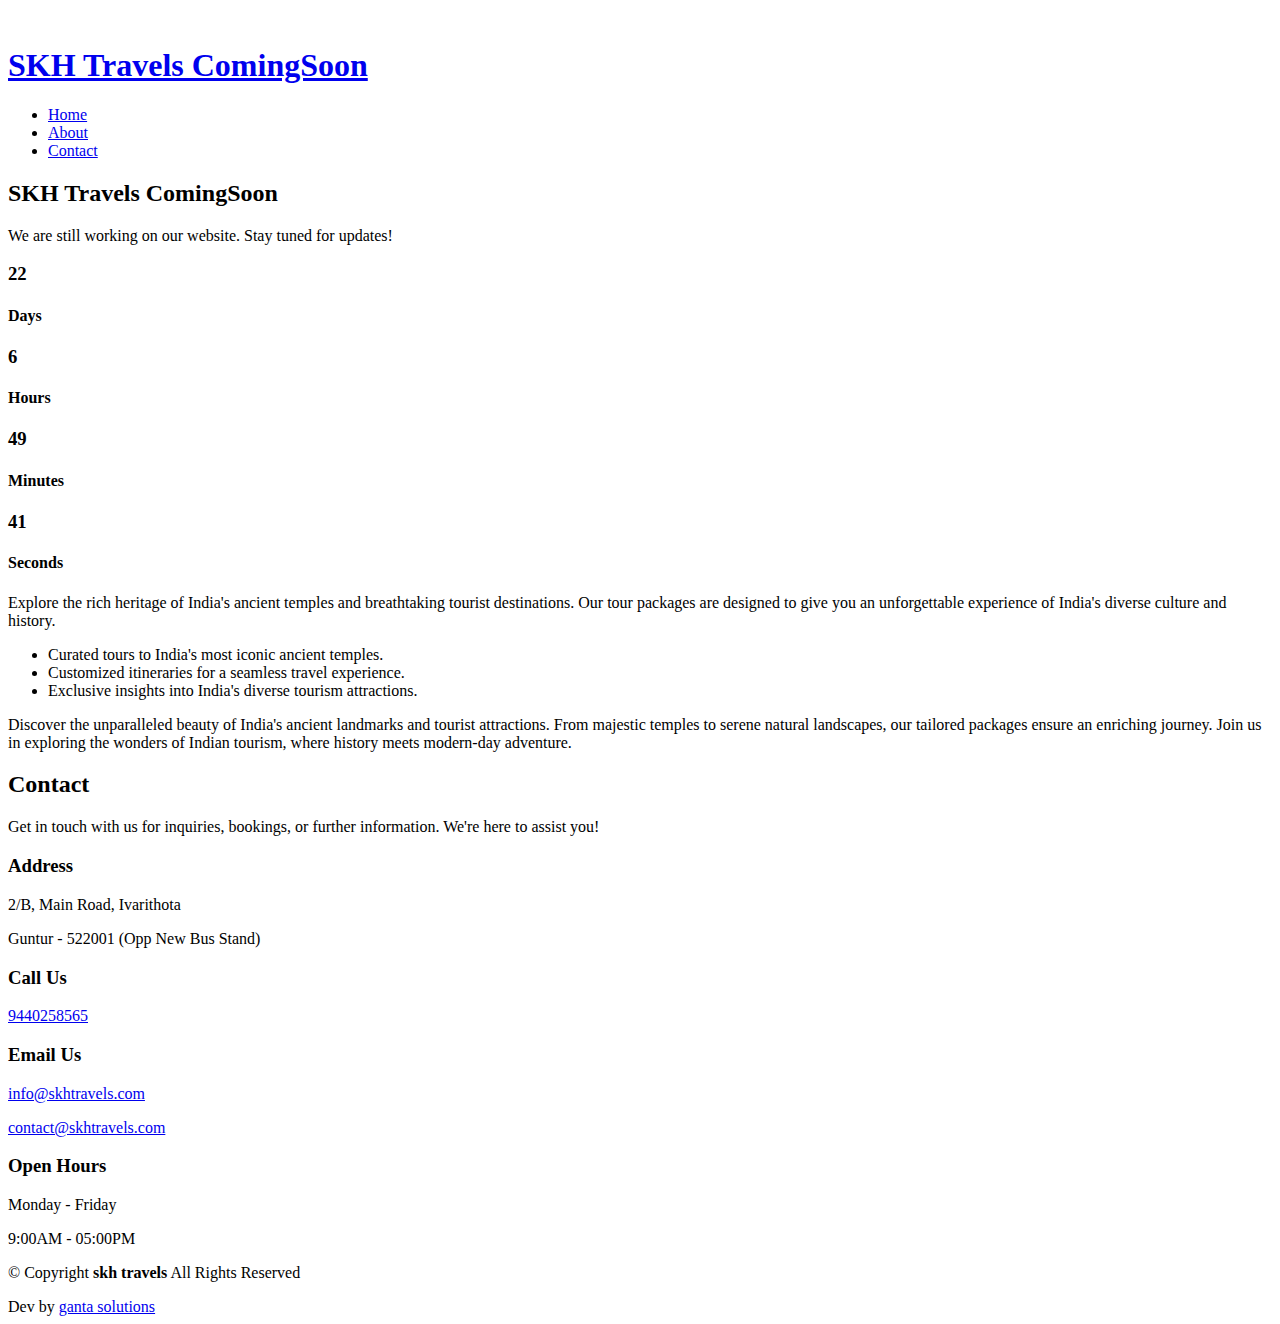
==== index.html @ 2657eab3 "Create index.html" ====
<!DOCTYPE html>
<html lang="en">

<head>
  <meta charset="utf-8">
  <meta content="width=device-width, initial-scale=1.0" name="viewport">
  <title>skh travells</title>
  <meta name="description" content="">
  <meta name="keywords" content="">

  <!-- Favicons -->
  <link href="favicon.jpg" rel="icon">
  <link href="apple-touch-icon.jpg" rel="apple-touch-icon">

  <!-- Fonts -->
  <link href="https://fonts.googleapis.com" rel="preconnect">
  <link href="https://fonts.gstatic.com" rel="preconnect" crossorigin>
  <link href="https://fonts.googleapis.com/css2?family=Roboto:ital,wght@0,100;0,300;0,400;0,500;0,700;0,900;1,100;1,300;1,400;1,500;1,700;1,900&family=Poppins:ital,wght@0,100;0,200;0,300;0,400;0,500;0,600;0,700;0,800;0,900;1,100;1,200;1,300;1,400;1,500;1,600;1,700;1,800;1,900&family=Raleway:ital,wght@0,100;0,200;0,300;0,400;0,500;0,600;0,700;0,800;0,900;1,100;1,200;1,300;1,400;1,500;1,600;1,700;1,800;1,900&display=swap" rel="stylesheet">

  <!-- Vendor CSS Files -->
  <link href="bootstrap.min.css" rel="stylesheet">
  <link href="bootstrap-icons.css" rel="stylesheet">
  <link href="aos.css" rel="stylesheet">

  <!-- Main CSS File -->
  <link href="main.css" rel="stylesheet">


</head>

<body class="index-page">

  <header id="header" class="header d-flex align-items-center px-3 sticky-top">
    <div class="container-fluid position-relative d-flex align-items-center justify-content-between">

      <a href="index.html" class="logo d-flex align-items-center">
        <img src="logo.jpg" alt="">
        <h1 class="sitename"> SKH Travels ComingSoon</h1>
      </a>

      <nav id="navmenu" class="navmenu">
        <ul>
          <li><a href="#hero" class="active">Home</a></li>
          <li><a href="#about">About</a></li>
          <li><a href="#contact">Contact</a></li>
        </ul>
        <i class="mobile-nav-toggle d-xl-none bi bi-list"></i>
      </nav>

    </div>
  </header>

  <main class="main">

    <!-- Hero Section -->
    <section id="hero" class="hero section transparent-background">

      <div class="container text-center" data-aos="fade-up" data-aos-delay="100">
        <div class="row justify-content-center">
          <div class="col-lg-8">
            <h2>SKH Travels ComingSoon</h2>
            <p>We are still working on our website. Stay tuned for updates!</p>
          </div>
          <div class="countdown d-flex justify-content-center" data-count="2025/12/3">
            <div>
              <h3 class="count-days">22</h3>
              <h4>Days</h4>
            </div>
            <div>
              <h3 class="count-hours">6</h3>
              <h4>Hours</h4>
            </div>
            <div>
              <h3 class="count-minutes">49</h3>
              <h4>Minutes</h4>
            </div>
            <div>
              <h3 class="count-seconds">41</h3>
              <h4>Seconds</h4>
            </div>
          </div>

          
          <div class="social-links">
            <a href="#"><i class="bi bi-twitter-x"></i></a>
            <a href="#"><i class="bi bi-facebook"></i></a>
            <a href="#"><i class="bi bi-instagram"></i></a>
            <a href="#"><i class="bi bi-linkedin"></i></a>
          </div>

        </div>
      </div>

    </section><!-- /Hero Section -->

    <!-- About Section -->
<section id="about" class="about section transparent-background">

  <div class="container">

    <div class="row gy-4">

      <div class="col-lg-6 content" data-aos="fade-up" data-aos-delay="100">
        <p>
          Explore the rich heritage of India's ancient temples and breathtaking tourist destinations. Our tour packages are designed to give you an unforgettable experience of India's diverse culture and history.
        </p>
        <ul>
          <li><i class="bi bi-check2-circle"></i> <span>Curated tours to India's most iconic ancient temples.</span></li>
          <li><i class="bi bi-check2-circle"></i> <span>Customized itineraries for a seamless travel experience.</span></li>
          <li><i class="bi bi-check2-circle"></i> <span>Exclusive insights into India's diverse tourism attractions.</span></li>
        </ul>
      </div>

      <div class="col-lg-6" data-aos="fade-up" data-aos-delay="200">
        <p>
          Discover the unparalleled beauty of India's ancient landmarks and tourist attractions. From majestic temples to serene natural landscapes, our tailored packages ensure an enriching journey. Join us in exploring the wonders of Indian tourism, where history meets modern-day adventure.
        </p>
      </div>

    </div>

  </div>

</section>
<!-- /About Section -->


    <!-- Contact Section -->
<section id="contact" class="contact section transparent-background">

  <!-- Section Title -->
  <div class="container section-title" data-aos="fade-up">
    <h2>Contact</h2>
    <p>Get in touch with us for inquiries, bookings, or further information. We're here to assist you!</p>
  </div><!-- End Section Title -->

  <div class="container" data-aos="fade-up" data-aos-delay="100">

    <div class="row gy-4">

      <div class="col-lg-6">

        <div class="row gy-4">
          <div class="col-md-6">
            <div class="info-item" data-aos="fade" data-aos-delay="200">
              <i class="bi bi-geo-alt"></i>
              <h3>Address</h3>
              <p>2/B, Main Road, Ivarithota</p>
              <p>Guntur - 522001 (Opp New Bus Stand)</p>
            </div>
          </div><!-- End Info Item -->

          <div class="col-md-6">
            <div class="info-item" data-aos="fade" data-aos-delay="300">
              <i class="bi bi-telephone"></i>
              <h3>Call Us</h3>
              <p><a href="tel:9440258565">9440258565</a></p>
            </div>
          </div><!-- End Info Item -->

          <div class="col-md-6">
            <div class="info-item" data-aos="fade" data-aos-delay="400">
              <i class="bi bi-envelope"></i>
              <h3>Email Us</h3>
              <p><a href="mailto:info@skhtravels.com">info@skhtravels.com</a></p>
              <p><a href="mailto:contact@skhtravels.com">contact@skhtravels.com</a></p>
            </div>
          </div><!-- End Info Item -->

          <div class="col-md-6">
            <div class="info-item" data-aos="fade" data-aos-delay="500">
              <i class="bi bi-clock"></i>
              <h3>Open Hours</h3>
              <p>Monday - Friday</p>
              <p>9:00AM - 05:00PM</p>
            </div>
          </div><!-- End Info Item -->

        </div>

      </div>

    </div>

  </div>

</section>
<!-- /Contact Section -->


  </main>

  <footer id="footer" class="footer transparent-background">

    <div class="container">
      <div class="copyright text-center ">
        <p>© <span>Copyright</span> <strong class="px-1 sitename">skh travels</strong> <span>All Rights Reserved</span></p>
      </div>
      <div class="social-links d-flex justify-content-center">
        <a href=""><i class="bi bi-twitter-x"></i></a>
        <a href=""><i class="bi bi-facebook"></i></a>
        <a href=""><i class="bi bi-instagram"></i></a>
        <a href=""><i class="bi bi-linkedin"></i></a>
      </div>
      <div class="credits">
        Dev by <a href="https://gantasolutions.com/">ganta solutions</a>
      </div>
    </div>

  </footer>

  <!-- Scroll Top -->
  <a href="#" id="scroll-top" class="scroll-top d-flex align-items-center justify-content-center"><i class="bi bi-arrow-up-short"></i></a>

  <!-- Preloader -->
  <div id="preloader"></div>

  <!-- Vendor JS Files -->
  <script src="bootstrap.bundle.min.js"></script>
  <script src="validate.js"></script>
  <script src="aos.js"></script>

  <!-- Main JS File -->
  <script src="main.js"></script>

</body>

</html>
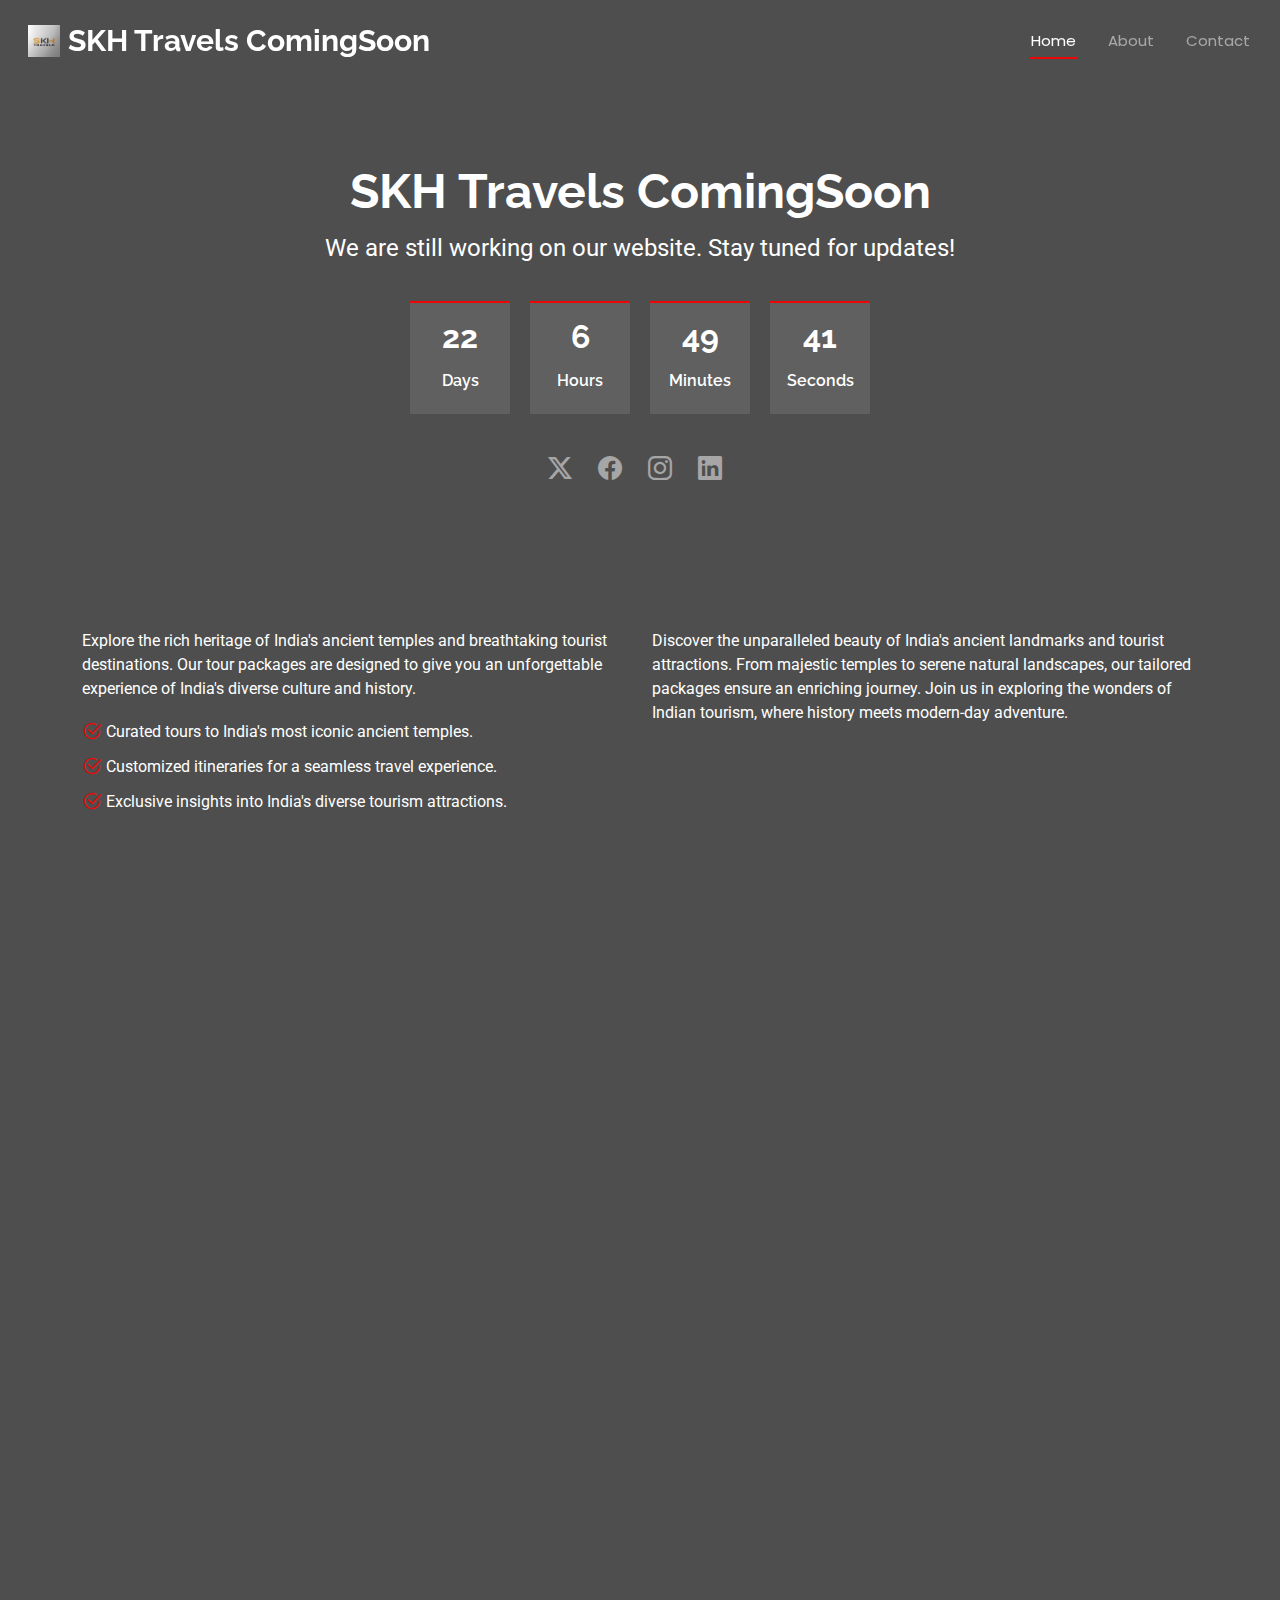
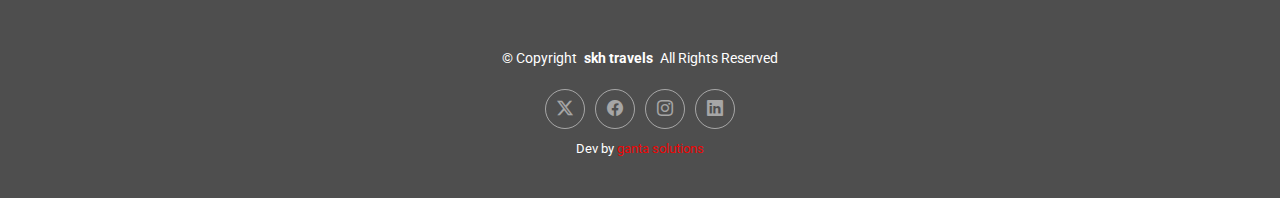
==== commit 4edc865c: "Update index.html" ====
--- a/index.html
+++ b/index.html
@@ -11,6 +11,11 @@
   <!-- Favicons -->
   <link href="favicon.jpg" rel="icon">
   <link href="apple-touch-icon.jpg" rel="apple-touch-icon">
+  <!-- Bootstrap Icons -->
+<link href="https://cdn.jsdelivr.net/npm/bootstrap-icons/font/bootstrap-icons.css" rel="stylesheet">
+ 
+
+
 
   <!-- Fonts -->
   <link href="https://fonts.googleapis.com" rel="preconnect">
@@ -24,6 +29,8 @@
 
   <!-- Main CSS File -->
   <link href="main.css" rel="stylesheet">
+ 
+
 
 
 </head>
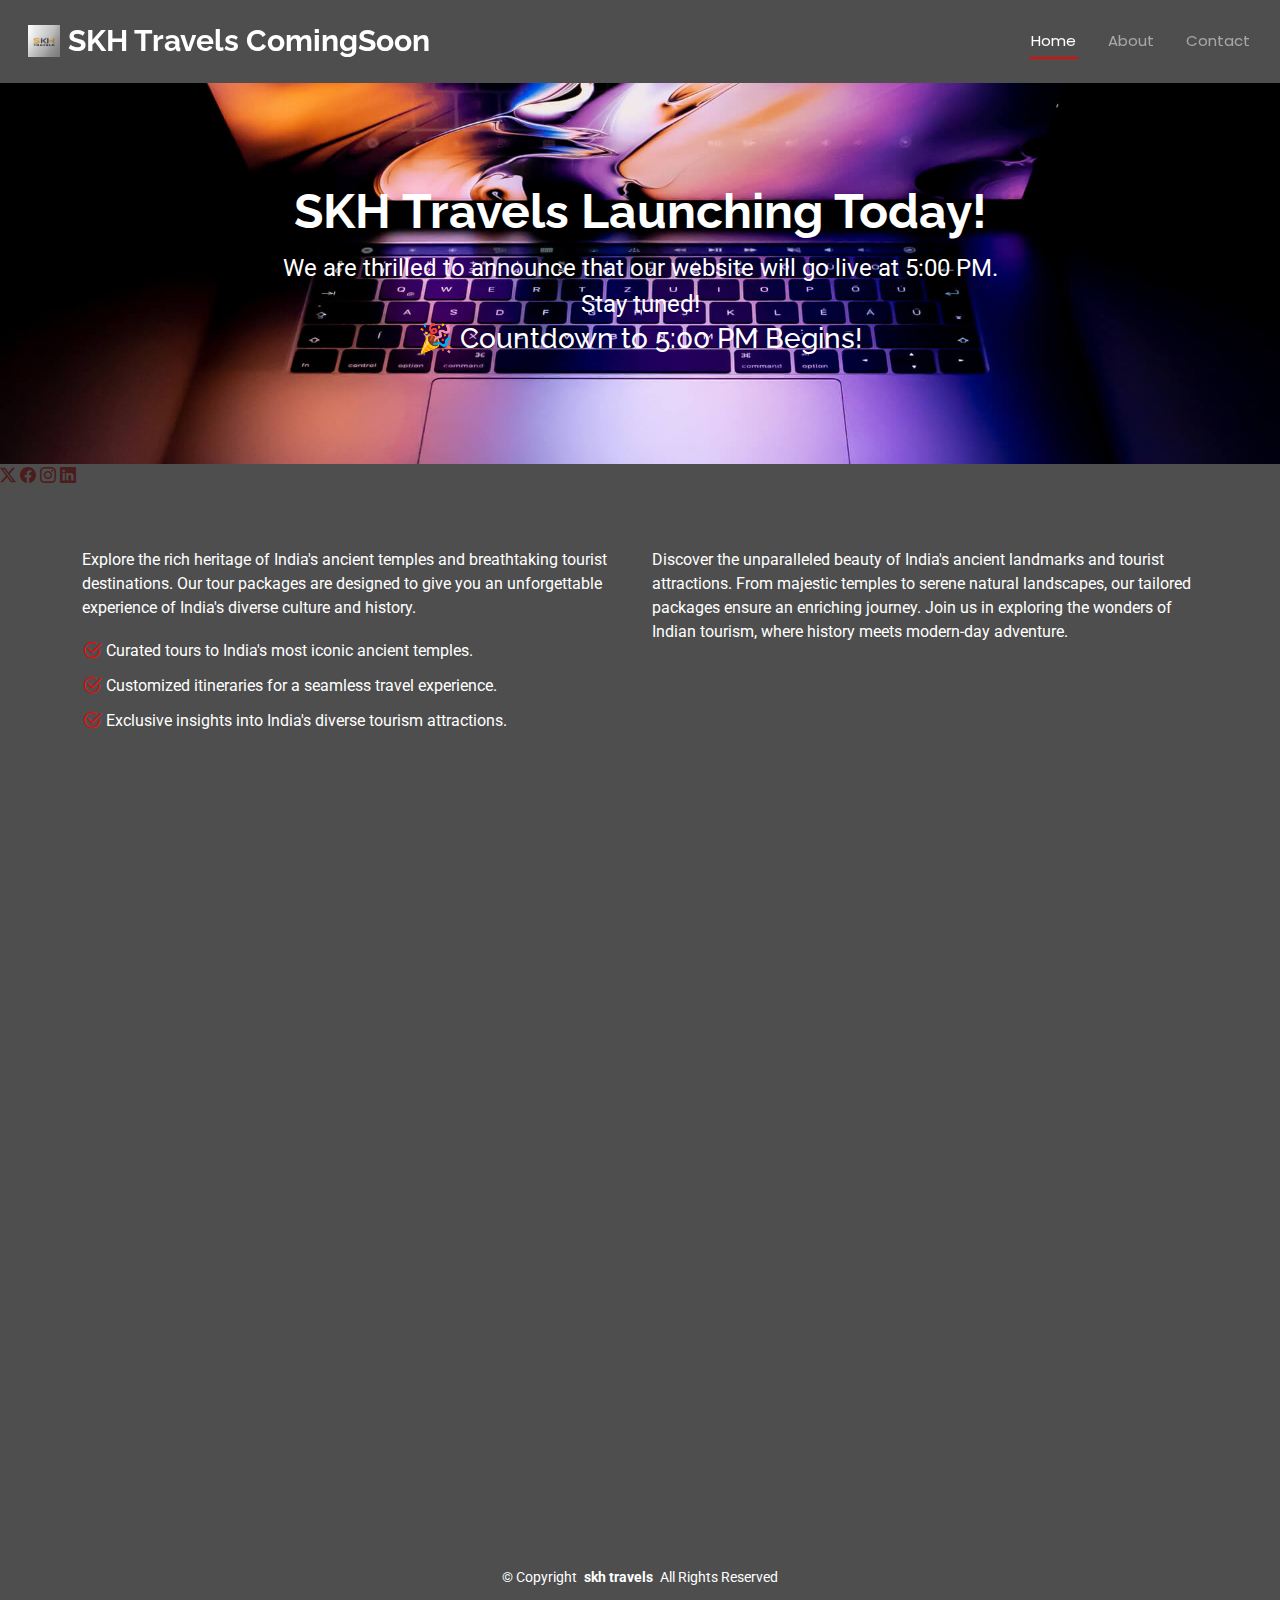
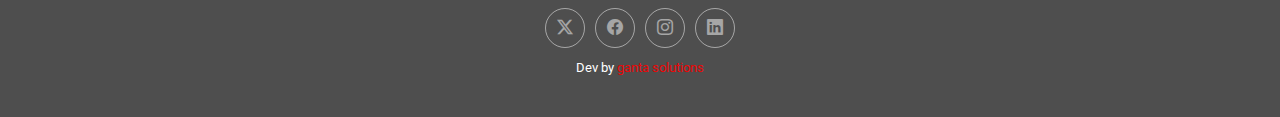
==== commit 5fa0a4ed: "Update index.html" ====
--- a/index.html
+++ b/index.html
@@ -60,32 +60,22 @@
   <main class="main">
 
     <!-- Hero Section -->
-    <section id="hero" class="hero section transparent-background">
-
-      <div class="container text-center" data-aos="fade-up" data-aos-delay="100">
-        <div class="row justify-content-center">
-          <div class="col-lg-8">
-            <h2>SKH Travels ComingSoon</h2>
-            <p>We are still working on our website. Stay tuned for updates!</p>
-          </div>
-          <div class="countdown d-flex justify-content-center" data-count="2025/12/3">
-            <div>
-              <h3 class="count-days">22</h3>
-              <h4>Days</h4>
-            </div>
-            <div>
-              <h3 class="count-hours">6</h3>
-              <h4>Hours</h4>
-            </div>
-            <div>
-              <h3 class="count-minutes">49</h3>
-              <h4>Minutes</h4>
-            </div>
-            <div>
-              <h3 class="count-seconds">41</h3>
-              <h4>Seconds</h4>
-            </div>
-          </div>
+<section id="hero" class="hero section transparent-background">
+
+  <div class="container text-center" data-aos="fade-up" data-aos-delay="100">
+    <div class="row justify-content-center">
+      <div class="col-lg-8">
+        <h2>SKH Travels Launching Today!</h2>
+        <p>We are thrilled to announce that our website will go live at 5:00 PM. Stay tuned!</p>
+      </div>
+      <div class="launching-time d-flex justify-content-center">
+        <h3>🎉 Countdown to 5:00 PM Begins!</h3>
+      </div>
+    </div>
+  </div>
+
+</section>
+
 
           
           <div class="social-links">
--- a/main.css
+++ b/main.css
@@ -1,15 +1,4 @@
-/**
-* Template Name: ComingSoon
-* Template URL: https://bootstrapmade.com/comingsoon-free-html-bootstrap-template/
-* Updated: Aug 07 2024 with Bootstrap v5.3.3
-* Author: BootstrapMade.com
-* License: https://bootstrapmade.com/license/
-*/
-
-/*--------------------------------------------------------------
-# Font & Color Variables
-# Help: https://bootstrapmade.com/color-system/
---------------------------------------------------------------*/
+
 /* Fonts */
 :root {
   --default-font: "Roboto",  system-ui, -apple-system, "Segoe UI", Roboto, "Helvetica Neue", Arial, "Noto Sans", "Liberation Sans", sans-serif, "Apple Color Emoji", "Segoe UI Emoji", "Segoe UI Symbol", "Noto Color Emoji";
@@ -65,6 +54,15 @@
 /*--------------------------------------------------------------
 # General Styling & Shared Classes
 --------------------------------------------------------------*/
+#hero {
+  background-image: url('bg.jpg'); /* Replace with your image path */
+  background-size: cover; /* Ensures the image covers the entire section */
+  background-position: center; /* Centers the image */
+  background-repeat: no-repeat; /* Prevents tiling */
+  color: white; /* Ensures text is readable on the image */
+  padding: 100px 0; /* Adds padding for a better layout */
+}
+
 body {
   color: var(--default-color);
   background-color: var(--background-color);
@@ -927,4 +925,4 @@
 
 .contact .php-email-form button[type=submit]:hover {
   background: color-mix(in srgb, var(--accent-color), transparent 20%);
-}+}
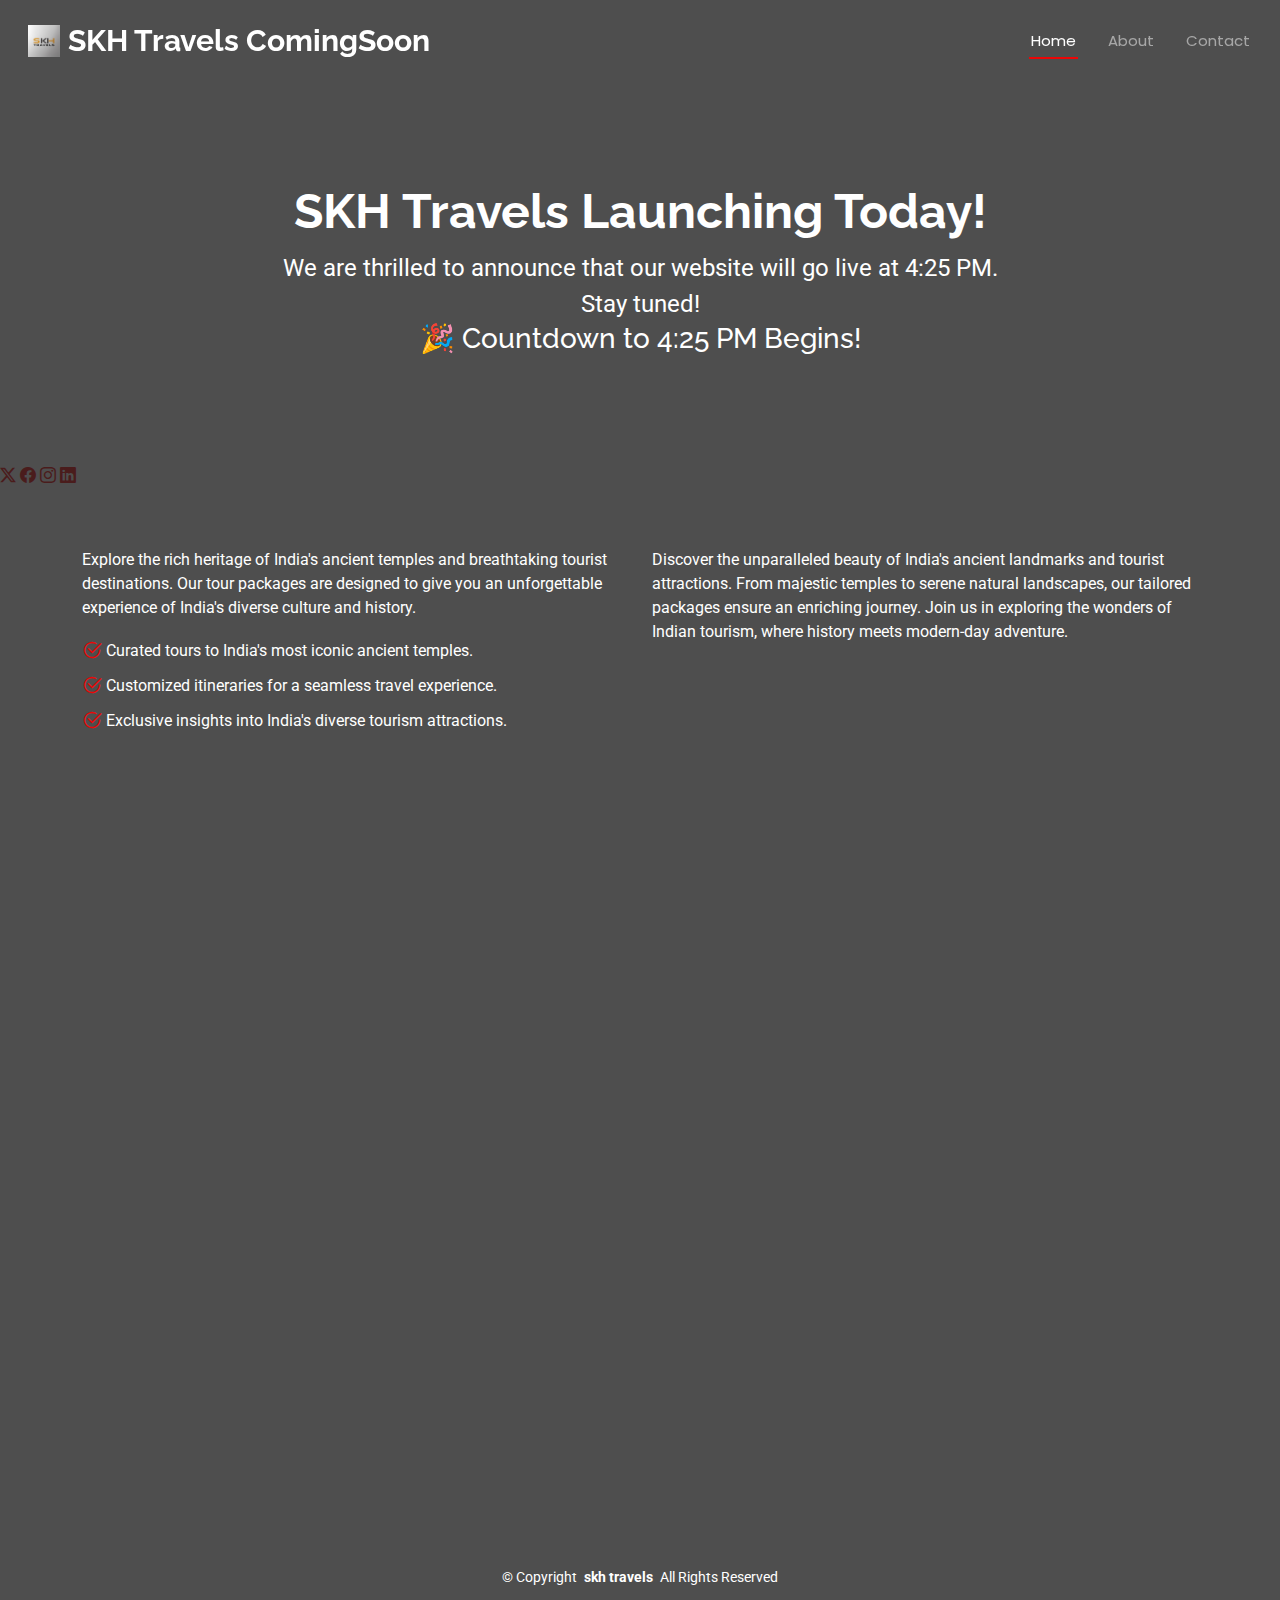
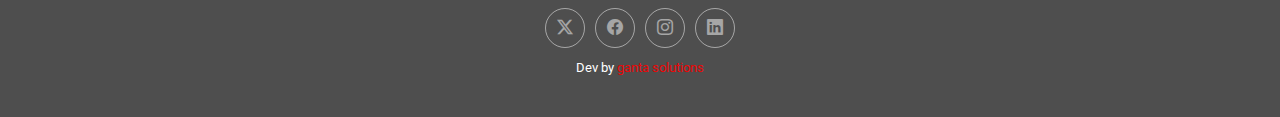
==== commit 5b25b09a: "Update index.html" ====
--- a/index.html
+++ b/index.html
@@ -66,10 +66,10 @@
     <div class="row justify-content-center">
       <div class="col-lg-8">
         <h2>SKH Travels Launching Today!</h2>
-        <p>We are thrilled to announce that our website will go live at 5:00 PM. Stay tuned!</p>
+        <p>We are thrilled to announce that our website will go live at 4:25 PM. Stay tuned!</p>
       </div>
       <div class="launching-time d-flex justify-content-center">
-        <h3>🎉 Countdown to 5:00 PM Begins!</h3>
+        <h3>🎉 Countdown to 4:25 PM Begins!</h3>
       </div>
     </div>
   </div>
